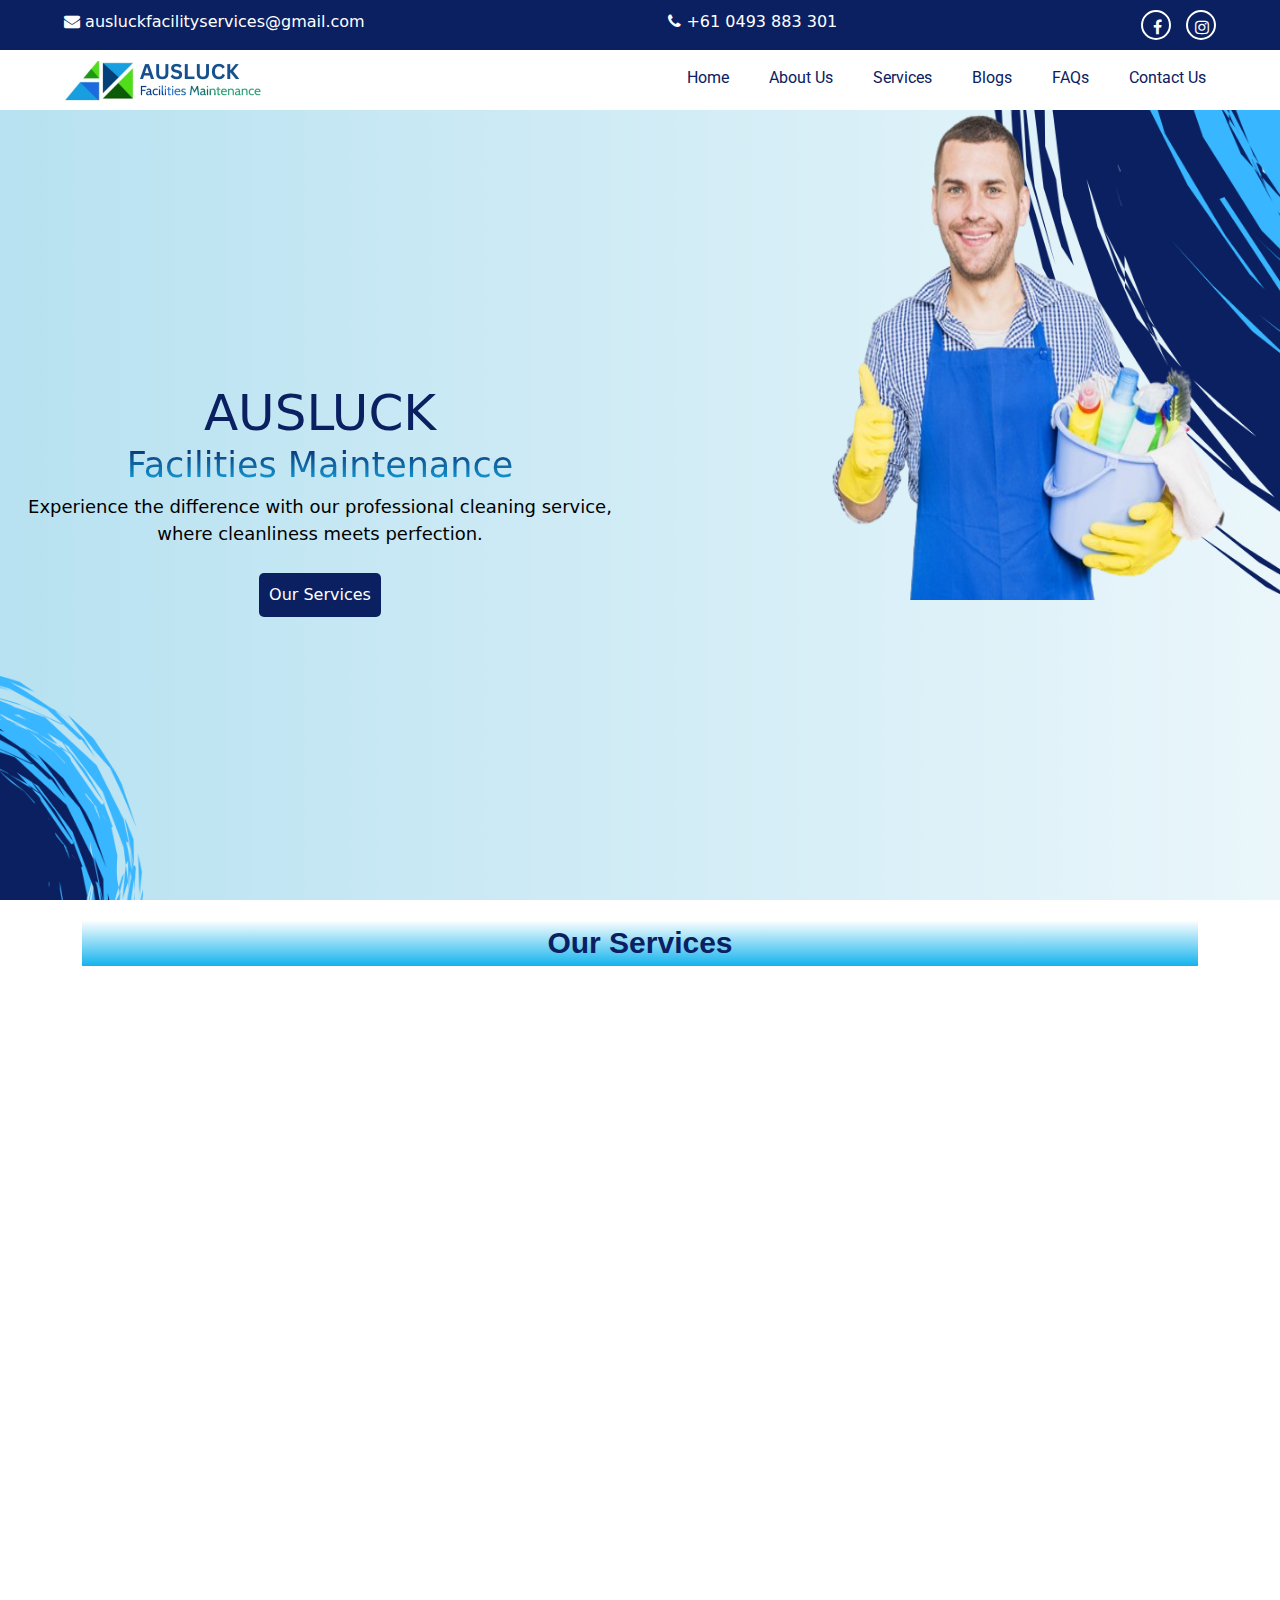
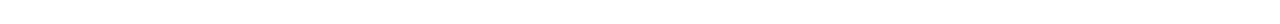
==== index.html @ 425005ed "index.html updated" ====
<!DOCTYPE html>
<html lang="en">
<head>
  <meta charset="UTF-8">
  <meta name="viewport" content="width=device-width, initial-scale=1.0">
  <title>Home</title>

  <link rel="stylesheet" href="css/style.css">
  <link rel="stylesheet" href="css/navbar.css">
  <link rel="stylesheet" href="css/responsive.css">
  <link href="https://cdn.jsdelivr.net/npm/bootstrap@5.3.3/dist/css/bootstrap.min.css" rel="stylesheet" integrity="sha384-QWTKZyjpPEjISv5WaRU9OFeRpok6YctnYmDr5pNlyT2bRjXh0JMhjY6hW+ALEwIH" crossorigin="anonymous">
  <link rel="preconnect" href="https://fonts.gstatic.com">
  <link href="https://fonts.googleapis.com/css2?family=Roboto:wght@300;400;500&display=swap" rel="stylesheet">
  <link href="https://fonts.googleapis.com/icon?family=Material+Icons" rel="stylesheet">
  <link rel="stylesheet" href="https://netdna.bootstrapcdn.com/font-awesome/4.0.3/css/font-awesome.css">
  

  
</head>
<body>

<!-- Include the navigation bar -->
<div class="top-nav">
  <div class="top-bar">
      <div class="mail-info">
          <span class="fa fa-envelope"></span><a href="mailto:ausluckfacilityservices@gmail.com"> ausluckfacilityservices@gmail.com</a>
      </div>
       
      <div class="contact-info">
          <span class="fa fa-phone"></span>
          <a href="tel:+610493883301" id="first"> +61 0493 883 301</a>
      </div>
      <div class="social-icons">
         <a href="#"><span class="fa fa-facebook" id="one"></span></a>
         <a href="#" style="margin-left:10px;"><span class="fa fa-instagram" id="two"></span></a>
      </div>
  </div>

  <div class="nav-bar">
      <input type="checkbox" id="nav-check">
      <div class="nav-title">
          <img src="images/logo.png" alt="Logo">
      </div>
      <div class="nav-btn">
          <label for="nav-check">
          <span style="color:blue"></span>
          <span></span>
          <span></span>
          </label>
      </div>
              
      <div class="nav-links">
        <a href="contact.html">Contact Us</a>
        <a href="faq.html">FAQs</a>
        <a href="blogs.html">Blogs</a>
        <a href="services.html">Services</a>
        <a href="about.html">About Us</a>
        <a href="index.html">Home</a>
      </div>
  </div>
</div>

<!-- Header starts -->
<div class="header">
  <div class="text-section">
    <h1>AUSLUCK</h1>
    <h3>Facilities Maintenance</h3>
    <p>Experience the difference with our professional cleaning service,
    where cleanliness meets perfection.</p>
    <a href="services.html">Our Services</a>
  </div>
  <div class="image-section">
      <img src="images/header-img.png" alt="Image">
  </div>
</div>
<!-- Header ends -->

<!-- Service section starts-->
<div class="service" id="service-section">
  <div class="container">
    <div class="service-section">
        <h1>Our Services</h1>
        <div class="service-boxes">
          <div class="card">
            <img src="images/industrial-img-02.jpg" alt="Avatar" style="width:100%">
            <div class="container">
              <h4>Commercial Cleaning</h4> 
              <ul>
                <li>Abseiling cleaning</li>
                <li>End of lease cleaning</li>
                <li>Car park cleaning</li>
                <li>Carpet cleaning</li>
                <li>Deep spring cleaning</li>
                <li>Window cleaning</li>
                <li>Building washing</li>
                <li>Pressure cleaning</li>
                <li>Floor stripping and sealing</li>
              </ul>
              <div class="btn">
                <a href ="services.html"> View More</a>
              </div>
              
            </div>
          </div>
          <div class="card">
            <img src="images/sanitise-img-01.jpg" alt="Avatar" style="width:100%">
            <div class="container">
              <h4>Fogging & Sanitisation</h4> 
              <ul>
                <li>Post virus infection control</li>
                <li>Sanitisation</li>
                <li>Disinfecton</li>
                <li>Carpet cleaning</li>
                <li>Virus prevention</li>
              </ul>
              <div class="btn">
                <a href ="services.html"> View More</a>
              </div>
            </div>
          </div>
          <div class="card">
            <img src="images/Industrial-img-01.jpg" alt="Avatar" style="width:100%">
            <div class="container">
              <h4>Industrial Cleaning</h4> 
              <ul>
                <li>Retail</li>
                <li>Hospitality</li>
                <li>Medical</li>
                <li>Educational</li>
                <li>Aged care facilities</li>
                <li>Offices</li>
                <li>Body corporate residential</li>
                <li>Body corporate commercial</li>
                <li>Clubs</li>
                <li>Pre & Post event cleaning</li>
                <li>Industrial / Warehouse</li>
              </ul>
              <div class="btn">
                <a href ="services.html"> View More</a>
              </div>
            </div>
          </div>
        </div>
        
    </div>
</div>
</div>
<!-- Service section ends-->
<script>
 window.addEventListener('scroll', function() {
  // Get the position of the cards section relative to the viewport
  console.log("aaa");
  const cardsSection = document.getElementById('service-section');
  const sectionPosition = cardsSection.getBoundingClientRect().top;
  // console.log(cardsSection);
  // console.log(sectionPosition);
  // console.log(window.innerHeight);
  // Define a threshold (e.g., 200 pixels) for triggering the fade-in effect
  const threshold = 1000;

  // If the top of the cards section is within the viewport plus threshold,
  // fade in the cards
  if (sectionPosition < window.innerHeight/2 ) {
    console.log("bbb");
    fadeInCards();
  }
});

function fadeInCards() {
  console.log("ccc");
  // Select all cards within the cards section
  const cards = document.querySelectorAll('.card');
  console.log(cards);
  // Loop through each card and fade it in
  cards.forEach(function(card) {
    // Check if the card is already faded in
    if (card.style.opacity !== '1') {
      // Apply fade-in effect
     
      card.style.transform = 'translateX(0)'; // Display the card (if it's not already displayed)
      card.style.opacity = '1'; // Fade in the card
      
    }
  });
}
</script>

<script src="js/script.js"></script>
<script src="https://cdn.jsdelivr.net/npm/bootstrap@5.3.3/dist/js/bootstrap.bundle.min.js" integrity="sha384-YvpcrYf0tY3lHB60NNkmXc5s9fDVZLESaAA55NDzOxhy9GkcIdslK1eN7N6jIeHz" crossorigin="anonymous"></script>
<script src="https://cdn.jsdelivr.net/npm/@popperjs/core@2.11.8/dist/umd/popper.min.js" integrity="sha384-I7E8VVD/ismYTF4hNIPjVp/Zjvgyol6VFvRkX/vR+Vc4jQkC+hVqc2pM8ODewa9r" crossorigin="anonymous"></script>
<script src="https://cdn.jsdelivr.net/npm/bootstrap@5.3.3/dist/js/bootstrap.min.js" integrity="sha384-0pUGZvbkm6XF6gxjEnlmuGrJXVbNuzT9qBBavbLwCsOGabYfZo0T0to5eqruptLy" crossorigin="anonymous"></script>


</body>
</html>
---- css/style.css ----
body{
    margin: 0;
    padding: 0;
    box-sizing: border-box;
    font-family: 'Poppins', sans-serif;
}

.header{
    /* background-image:url('../../../assets/images/header-bg.png'); */
   
    background-repeat: no-repeat;
    background-size: cover;
    height: 100vh;
    width: 100%;
    padding-top:100px;
    display: flex;
    justify-content: space-between;
    animation: fadeInAnimation ease 3s;
    animation-iteration-count: 1;
    animation-fill-mode: forwards;
   

}
.header .text-section {
    animation: slideInLeft 3s forwards;
    
    max-width: 100%;
   text-align: center;
   width: 50%;
   position: relative;
   display: flex;
   flex-direction: column;
   /* background: linear-gradient(90deg, rgba(255,255,255,1) 0%, rgba(121,202,231,1) 18%, rgba(255,255,255,1) 35%, rgba(252,252,252,1) 100%); */
   align-items: center;
   justify-content: center;

   
  }
  
  .header .text-section h1{
    font-size: 45px;
    color: var(--darkBlue);
    font-weight: 500;
    margin:0;
    
  }
  .header .text-section h3{
    font-size: 30px;
    background: -webkit-linear-gradient(var(--darkBlue), var(--lightBlue));
    -webkit-background-clip: text;
  -webkit-text-fill-color: transparent;
  font-weight: 500;
  margin: 0;
  
  }
  .header .text-section p{
    font-size: 15px;
    color:black;
    margin-top: 5px;
  }
  .header .text-section a{
    background-color: var(--darkBlue);
    padding:10px;
    border-radius: 5px;
    color:white;
    text-decoration: none;
    margin-top: 10px;
  }
  .header .image-section {
    animation: slideInRight 3s forwards;
    max-width: 100%;
    width:50%;
    
  }  
  .header .image-section img{

    max-width: 100%;
    height:500px;
    max-height: 100%;
  }  

  /* service section starts*/
  .service{
    /* background-color: #edf2f2; */
    padding:20px 0;
  }
  .service .service-section{
}
.service .service-section h1{
  background: -webkit-linear-gradient(white, var(--lightBlue));
  font-size: 30px;
  text-align: center;
  padding:5px 0;
  color:var(--darkBlue);
  font-family: 'Segoe UI', Tahoma, Geneva, Verdana, sans-serif;
  font-weight: 600;
}
.service .service-boxes{
    display:grid;
    grid-template-columns: 300px 300px 300px;
    justify-content: space-evenly;
    padding:15px 0;
    
}
.service .card{
    height:600px;
    box-shadow: 0 4px 8px 0 rgba(0,0,0,0.2);
    transition: 0.5s ease;
    width: 300px;
    opacity: 0; /* Initially hidden */
    transform: translateX(-100%); /* Smooth transition effect */
    position: relative;
    font-family: 'Segoe UI', Tahoma, Geneva, Verdana, sans-serif;
  

}
.service .card:hover{
    box-shadow: 0 8px 16px 0 var(--darkBlue);
}
.service .card .container {
    padding: 10px 16px;
  }
  .service .card h4{
    color:var(--darkBlue);
    text-align: center;
    font-size: 20px;
    border-radius: 5px;
    font-weight: bold;
  }
  .service .card ul{
    margin:20px 0 10px 0;
    
  }
  .service .card  li{
    margin-left: 10px;
  }
  .service .card .btn{
    width: 100%;
    position: absolute;
    bottom: 20px;
  }
  .service .card a{
    background-color: var(--darkBlue);
    padding:8px 12px;
    text-align: center;
    color:white;
    text-decoration: none;
    border-radius: 5px;
  }
  .service .card:hover li{
    color:var(--lightBlue)
  }

  

   /* service section ends*/

@keyframes fadeInAnimation {
    0% {
        opacity: 0;
    }

    100% {
        opacity: 1;
    }
}
@keyframes slideInLeft {
    from {
      transform: translateX(-100%);
      opacity: 0;
    }
    to {
      transform: translateX(0);
      opacity: 1;
    }
  }
  
  @keyframes slideInRight {
    from {
      transform: translateX(100%);
      opacity: 0;
    }
    to {
      transform: translateX(0);
      opacity: 1;
    }
  }
  
  @keyframes slideInTop {
    from {
      transform: translateY(-100%);
      opacity: 0;
    }
    to {
      transform: translateY(0);
      opacity: 1;
    }
  }
  
  @keyframes slideInBottom {
    from {
      transform: translateY(100%);
      opacity: 0;
    }
    to {
      transform: translateY(0);
      opacity: 1;
    }
  }
---- css/navbar.css ----
:root{
    --darkBlue: #0b2061 ;
    --lightBlue: #13b3ed;
}

.top-nav{
    position: fixed;
    width: 100%;
    z-index: 2;
    
}
.top-bar{
    background-color: var(--darkBlue);
    display: flex;
    padding:10px 5vw;
}
.top-bar span , .top-bar a{
    color: white;
    text-decoration: none;
}
.top-bar .contact-info{
    margin: 0 auto;
}
.top-bar .mail-info{
   
    float: left;
}
.top-bar .social-icons{
    float: right;
}
.top-bar .social-icons a{
    
}
.top-bar .social-icons a #one{
    border:2px solid white;
    height: 30px;
    width: 30px;
    border-radius: 50%;
    padding:7px 10px;
}
.top-bar .social-icons a #two{
    border:2px solid white;
    height: 30px;
    width: 30px;
    border-radius: 50%;
    padding:7px ;
}

.spacer{
    flex: 1 1 auto;
}
.nav-bar {
    padding:10px 5vw;
    width: 100%;
    position: relative;
    background-color: white;
    height: 60px;
    /* box-shadow: 0 4px 4px 0 rgba(0, 0, 0, 0.2), 0 3px 10px 0 rgba(0, 0, 0, 0.19); */
}
  
  
.nav-title{
   float: left;

    
  }
  
  .nav-bar > .nav-btn {
    display: none;
  }
  
  .nav-bar .nav-links {
    float: right;
    
  }
  
  .nav-bar> .nav-links > a {

    padding: 6px 10px;
    text-decoration: none;
    color: var(--darkBlue);
    float: right;
    margin-left: 20px;
    font-size: 16px;
    font-family: Roboto, "Helvetica Neue", sans-serif;
  }
  
  .nav-bar > .nav-links > a:hover {
    background-color: var(--darkBlue);
    color:white;
    border-radius: 5px;
  }
  
  .nav-bar> #nav-check {
    display: none;
  }
  
  @media (max-width:900px) {
    .nav-bar > .nav-btn {
      display: inline-block;
      position: absolute;
      right: 0px;
      top: 0px;
      
    }
    .nav-bar > .nav-btn > label {
      display: inline-block;
      width: 50px;
      height: 50px;
      padding: 13px;
        
    }
    .nav > .nav-btn > label:hover,.nav  #nav-check:checked ~ .nav-btn > label {
      
    }
    .nav-bar > .nav-btn > label > span {
      display: block;
      width: 25px;
      height: 10px;
      border-top: 2px solid var(--darkBlue);;
    }
    .nav-bar > .nav-links {
      position: absolute;
      display: block;
      width: 100%;
      background-color: whitesmoke;
      height: 0px;
      transition: all 0.5s ease-in;
      overflow-y: hidden;
      top: 60px;
      left: 0px;
      text-align: center;
    }
    .nav-bar > .nav-links > a {
      display: block;
      width: 100%;
    }
    .nav-bar > #nav-check:not(:checked) ~ .nav-links {
      height: 0px;
    }
    .nav-bar > #nav-check:checked ~ .nav-links {
      /* height: calc(100vh - 50px); */
      height: auto;
      overflow-y: auto;
    }
  }
  @media (max-width:500px){
    .top-bar{
        padding-left: 0 10px;
        justify-content: space-between;
    }
    .top-bar .mail-info{
        display: none;
    }
    .top-bar .contact-info{
       margin:0;
    }
    .top-bar .social-icons{
       float: right;
       text-align: right;
    }
    
    
    
  }
---- css/responsive.css ----
@media (max-width:2000px){
    .header{
        background-image:url('/images/test.png');
    }
    .header .image-section img{
    
        max-width: 100%;
        height:800px;
      }
      .header .text-section h1{
        font-size: 60px;
        margin:0 0 15px 0;
      }
      .header .text-section h3{
        font-size: 45px;
        line-height: 45px;
      }
      .header .text-section p{
        font-size: 25px;
      }
    
}
@media (max-width:1500px){
    .header{
        background-image:url('/images/test.png');
    }
    .header .image-section img{
    
    
        max-width: 100%;
        height:500px;
      }  
      .header .text-section h1{
        font-size: 50px;
        margin:0;
      }
      .header .text-section h3{
        font-size: 35px;
        line-height: 45px;
      }
      .header .text-section p{
        font-size: 18px;
      }
    
}

@media (max-width:1024px){
    .header{
        background-image:url('/images/Bg-1024.png');
    }
    .header {
        flex-direction: column;
        align-items: center;
      }
    
      .header .text-section {
        animation: slideInTop 1s forwards;
      }
      .header .text-section {
       
       width: 100%;
       
      }
      .header .image-section{
        width: 100%;
      }
    
      .header .image-section {
        animation: slideInBottom 1s forwards;
      }
      .header .image-section img{
        height:700px;
      }  
}

@media (max-width:850px){
    .header{
        background-image:url('/images/Bg-850.png');
        background-size: cover;
    }
    .header .image-section img{
    
       
        max-width: 100%;
        height:700px;
      }
      .service .service-section{
        grid-template-columns: 300px 300px;
    }
    .service .service-boxes{
        grid-template-columns: 300px 300px;
    }
    .service .card {
        margin-bottom: 20px;  
}
}
@media (max-width:800px){
    
    .header .image-section img{
    
       
        height:500px;
      }  
}
@media (max-width: 550px) {
    .service .service-boxes {
      grid-template-columns: 300px;
      align-items: center;
    }
    .service .service-boxes .card{
      border: 2px solid red;
      height: auto;
    }
    .header{
      padding-top: 150px;
    }
    .header .text-section h1{
      font-size: 30px;
    }
    .header .text-section h3{
      font-size: 28px;
    }
}
@media (max-width:450px){
    .header{
        background-image:url('/images/Bg-450.png');
       
        
    }
    .header .image-section img{
    
       
        height:400px;
      } 
}
@media (max-width:375px){
    .header{
        background-image:url('/images/Bg-375.png');
    }
    .header .image-section img{
    
       
        height:350px;
      } 
}
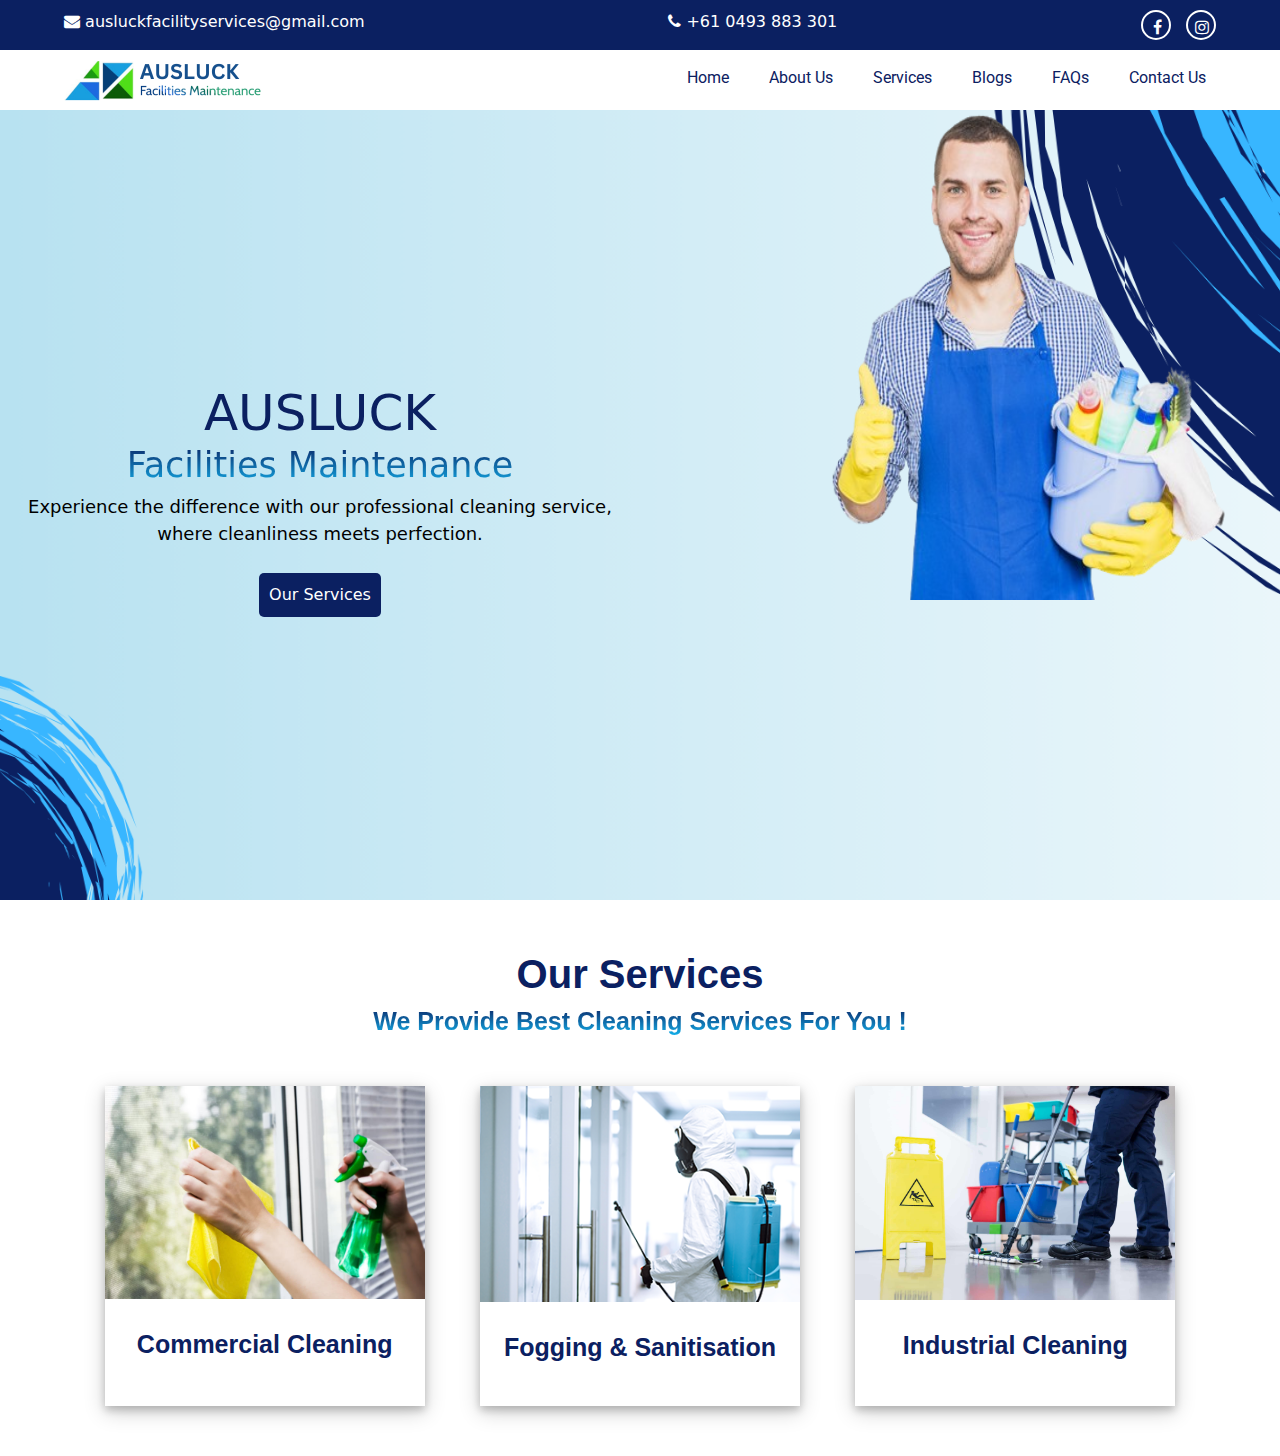
==== commit 896143c0: "service section added" ====
--- a/index.html
+++ b/index.html
@@ -76,7 +76,8 @@
 <!-- Header ends -->
 
 <!-- Service section starts-->
-<div class="service" id="service-section">
+<!-- <div class="service" id="service-section">
+
   <div class="container">
     <div class="service-section">
         <h1>Our Services</h1>
@@ -144,7 +145,59 @@
         
     </div>
 </div>
-</div>
+</div> -->
+<div class="service-section">
+  <div class="container">
+      <h1 class="topic"> Our Services</h1>
+      <h3 class="sub-topic"> We Provide Best Cleaning Services For You ! </h3>
+      <div class="wrapper">
+          <div class="box">
+              <div class="front-face">
+                  <img src="images/commercial-img-02.jpg">
+                  <h1>Commercial Cleaning</h1>
+              </div>
+              <div class="back-face">
+                  <h1>Commercial Cleaning</h1>
+                  <li>Car Park Cleaning</li>
+                  <li>Carpet Cleaning</li>
+                  <li>Window Cleaning</li>
+                  <li>Building Washing</li>
+                  <a href="services.html">View More</a>
+              </div>
+          </div>
+          <div class="box">
+              <div class="front-face">
+                  <img src="images/virus-img.png">
+                  <h1>Fogging & Sanitisation</h1>
+              </div>
+              <div class="back-face">
+                  <h1>Fogging & Sanitisation</h1>
+                  <li>Post virus infection control</li>
+                  <li>Sanitisation</li>
+                  <li>Disinfecton</li>
+                  <li>Virus prevention</li>
+                  <a href="services.html">View More</a>
+              </div>
+
+          </div>
+          <div class="box">
+              <div class="front-face">
+                  <img src="images/industry-img.jpeg">
+                  <h1>Industrial Cleaning</h1>
+              </div>
+              <div class="back-face">
+                  <h1>Industrial Cleaning</h1>
+                  <li>Retail</li>
+                  <li>Hospitality</li>
+                  <li>Medical</li>
+                  <li>Educational</li>
+                  <a href="services.html">View More</a>
+              </div>
+          </div>
+      </div>
+  </div>
+</div>
+
 <!-- Service section ends-->
 <script>
  window.addEventListener('scroll', function() {
@@ -160,17 +213,17 @@
 
   // If the top of the cards section is within the viewport plus threshold,
   // fade in the cards
-  if (sectionPosition < window.innerHeight/2 ) {
-    console.log("bbb");
+  if (sectionPosition < window.innerHeight/2 +100) {
+    // console.log("bbb");
     fadeInCards();
   }
 });
 
 function fadeInCards() {
-  console.log("ccc");
+  //console.log("ccc");
   // Select all cards within the cards section
   const cards = document.querySelectorAll('.card');
-  console.log(cards);
+  // console.log(cards);
   // Loop through each card and fade it in
   cards.forEach(function(card) {
     // Check if the card is already faded in
--- a/css/style.css
+++ b/css/style.css
@@ -1,3 +1,7 @@
+:root{
+  --darkBlue: #0b2061 ;
+  --lightBlue: #13b3ed;
+}
 body{
     margin: 0;
     padding: 0;
@@ -80,8 +84,7 @@
   }  
 
   /* service section starts*/
-  .service{
-    /* background-color: #edf2f2; */
+  /* .service{
     padding:20px 0;
   }
   .service .service-section{
@@ -107,8 +110,8 @@
     box-shadow: 0 4px 8px 0 rgba(0,0,0,0.2);
     transition: 0.5s ease;
     width: 300px;
-    opacity: 0; /* Initially hidden */
-    transform: translateX(-100%); /* Smooth transition effect */
+    opacity: 0; 
+    transform: translateX(-100%); 
     position: relative;
     font-family: 'Segoe UI', Tahoma, Geneva, Verdana, sans-serif;
   
@@ -149,62 +152,248 @@
   }
   .service .card:hover li{
     color:var(--lightBlue)
-  }
-
+  } */
+  .service-section{
+    padding:50px 0;
+    font-family: sans-serif;
+}
+.service-section .topic{
+    text-align: center;
+    font-weight: 600;
+    font-size: 40px;
+    color:var(--darkBlue);
+}
+.service-section .sub-topic{
+    text-align: center;
+    background: -webkit-linear-gradient(var(--darkBlue), var(--lightBlue));
+    -webkit-background-clip: text;
+  -webkit-text-fill-color: transparent;
+  font-weight: 600;
+  font-size: 25px;
+}
+.service-section .wrapper{
+    display: grid;
+    margin: 50px  10px auto;
+    grid-template-columns:  repeat(auto-fit, minmax(320px,1fr));
+    grid-gap: 30px;
+}
+.service-section .box{
+
+    width: 320px;
+    margin:0 auto;
+     position: relative;
+     animation: slide-in 0.7s forwards;
+   
+}
+.service-section .box .front-face{
+    background: #fff;
+    width:100%;
+    box-shadow: 0 4px 8px 0 rgba(0, 0, 0, 0.2), 0 6px 20px 0 rgba(0, 0, 0, 0.19);
+    height: 320px;
+    transition: all 0.5s ease;
+    /* display: none; */
+    
+}
+.service-section .box .front-face img{
+    width: 100%;
+    
+}
+.service-section .box .front-face h1{
+    font-size: 25px;
+    text-align: center;
+    width: 100%;
+    margin-bottom: 0;
+    padding:30px 0;
+    color:var(--darkBlue);
+    font-weight: 600;
+}
+.service-section .box .back-face{
+    background: #fff;
+    width:100%;
+    box-shadow: 0 4px 8px 0 rgba(0, 0, 0, 0.2), 0 6px 20px 0 rgba(0, 0, 0, 0.19);
+    position: absolute;
+    top:0;
+    left: 0;
+    z-index: 1;
+    height: 320px;
+    opacity: 0;
+    backface-visibility: hidden; 
+     transform: translateY(110px) rotateX(-90deg); 
+    transition: all 0.5s ease;
+   
+    display: flex;
+    flex-direction: column;
+    justify-content: center;
+    align-items: center;
+    text-align: center;
+}
+.service-section .box:hover .back-face{
+    opacity: 1;
+    transform: rotateX(0deg);
+}
+.service-section .box:hover .front-face{
+    opacity: 0;
+    transform: translateY(-110px) rotateX(90deg);
+}
+.service-section .box .back-face h1{
+    font-size: 22px;
+    text-align: center;
+   color:var(--darkBlue);
+    width: 90%;
+    padding:5px 0;
+    border-bottom:5px solid var(--darkBlue); ;
+}
+.service-section .box .back-face li{
+    list-style: none;
+    text-align: center;
+    width: 90%;
+    background-color: #EEEEEE;
+    margin:5px;
+    padding:10px 0;
+    font-weight: 600;
+    /* box-shadow: 5px 5px var(--lightBlue); */
+}
+.service-section .box .back-face a{
+    font-size: 15px;
+    text-decoration: none;
+    padding:5px 10px;
+    margin-top: 8px;
+    background-color: var(--darkBlue);
+    border-radius: 5px;
+    color:white;
+    border:none;
+    
+}
+.services{
+    padding-top:100px;
+}
+.services .topic{
+    text-align: center;
+    font-size: 35px;
+    color:var(--darkBlue);
+    font-weight: 600;
+    padding:20px 0;
+    font-family:  sans-serif;
+    background: linear-gradient(#74cded, #fff);;
+}
+.services .container{
+   
+}
+.services .container .row{
+    padding:20px;
+}
+.services .container .row .content-box{
+    
+    display: flex;
+    flex-direction: column;
+    justify-content: center;
+    align-items: center;
+    text-align: center;
+    background: #fff;
+
+}
+.services .container .row .content-box h4{
+    font-size: 25px;
+    background-color: var(--darkBlue);
+    color: #fff;
+    width: 90%;
+    padding:10px;
+    margin-top:20px;
+}
+.services .container .row .content-box ul{
+    width: 100%;
+}
+.services .container .row .content-box li{
+    list-style: none;
+    text-align: center;
+    width: 90%;
+    background-color: #EEEEEE;
+    margin:5px;
+    padding:10px 0;
+    font-weight: 600;
+}
+.services .img-box{
+    
+    display: flex;
+    flex-direction: column;
+    justify-content: center;
+    align-items: center;
+    text-align: center;
+    background: #fff;
+}
+.services .img-box img{
+    width: 100%;
+    margin-top: 8px;
+  vertical-align: middle;
+  /* filter: grayscale(100%); */
+}
+.services .img-box .row{
+    display: flex;
+  flex-wrap: wrap;
+  padding: 0 4px;
   
-
-   /* service section ends*/
-
-@keyframes fadeInAnimation {
-    0% {
-        opacity: 0;
-    }
-
-    100% {
-        opacity: 1;
-    }
-}
-@keyframes slideInLeft {
-    from {
+}
+.services .img-box .row .column{
+    flex: 50%;
+  max-width: 50%;
+  padding: 0 4px;
+}
+.services .category{
+     padding:20px 0;
+}
+.services .category-one{
+    background-color:#EEEEEE;
+   
+}
+.services .category-three{
+    background-color:#EEEEEE;
+   
+}
+@keyframes slide-in {
+  from {
       transform: translateX(-100%);
       opacity: 0;
-    }
-    to {
+  }
+  to {
       transform: translateX(0);
       opacity: 1;
-    }
-  }
-  
-  @keyframes slideInRight {
-    from {
-      transform: translateX(100%);
-      opacity: 0;
-    }
-    to {
-      transform: translateX(0);
-      opacity: 1;
-    }
-  }
-  
-  @keyframes slideInTop {
-    from {
-      transform: translateY(-100%);
-      opacity: 0;
-    }
-    to {
-      transform: translateY(0);
-      opacity: 1;
-    }
-  }
-  
-  @keyframes slideInBottom {
-    from {
-      transform: translateY(100%);
-      opacity: 0;
-    }
-    to {
-      transform: translateY(0);
-      opacity: 1;
-    }
-  }
+  }
+}
+@keyframes slideInRight {
+  from {
+    transform: translateX(100%);
+    opacity: 0;
+  }
+  to {
+    transform: translateX(0);
+    opacity: 1;
+  }
+}
+
+@keyframes slideInTop {
+  from {
+    transform: translateY(-100%);
+    opacity: 0;
+  }
+  to {
+    transform: translateY(0);
+    opacity: 1;
+  }
+}
+
+@keyframes slideInBottom {
+  from {
+    transform: translateY(100%);
+    opacity: 0;
+  }
+  to {
+    transform: translateY(0);
+    opacity: 1;
+  }
+}
+
+
+   /* service section ends*/
+
+
   